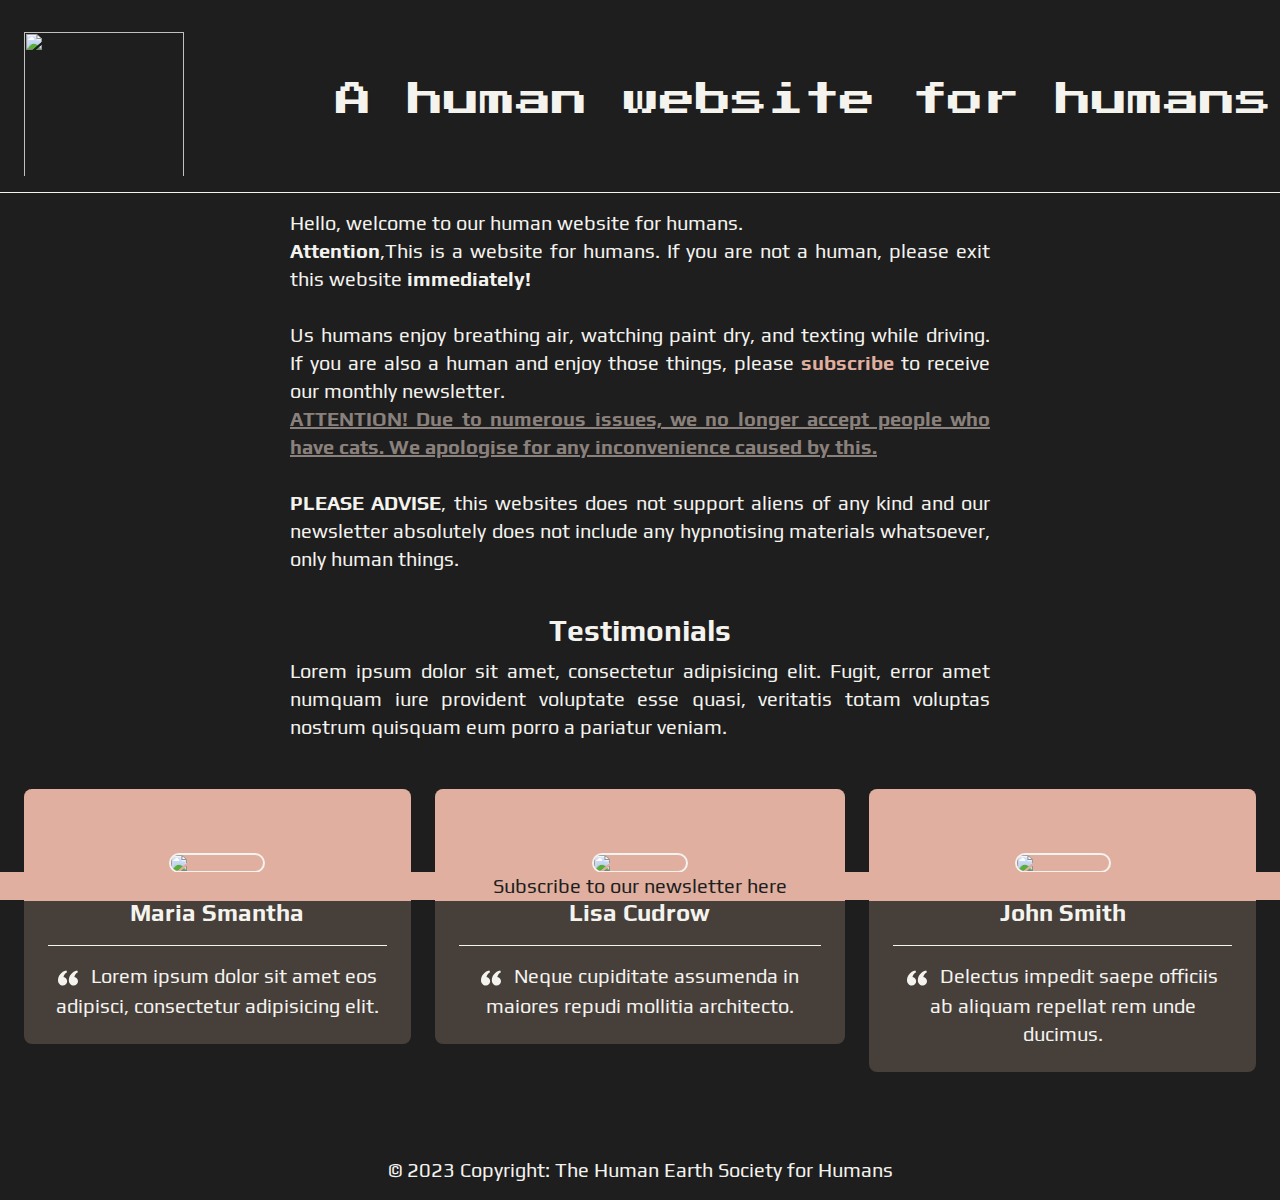
==== index.html @ 380e551c "Update index.html" ====
<!doctype html>
<html lang="en">
<head>
  <meta charset="UTF-8">
  <meta name="viewport" content="width=device-width, initial-scale=1.0">

  <!--fonts-->
  <link rel="preconnect" href="https://fonts.googleapis.com">
<link rel="preconnect" href="https://fonts.gstatic.com" crossorigin>
<link href="https://fonts.googleapis.com/css2?family=Noto+Sans+Linear+B&family=Play&family=Press+Start+2P&display=swap" rel="stylesheet">

  <link href="output.css" rel="stylesheet">

  <title>Human website</title>
</head>

<body class="bg-col6 font-play text-col4 md:text-xl">
    <!--header-->
    <div class="flex flex-row">
        <img src="https://github.com/rebekkarutm/html_css-tailwind/blob/main/logo.png?raw=true" class="basis-1/4 object-contain h-40 w-40 mt-4 pl-1 md:pt-4 md:pl-6 md:mb-4">
        <h1 class="basis-3/4 font-press-start pb-4 pt-8 pl-4 md:pt-20 text-3xl lg:text-4xl lg:whitespace-nowrap">
            A human website for humans
        </h1>
    </div>
    <hr>
    <div class="max-w-sm md:max-w-[700px] mx-auto text-justify pt-4">
        <p>Hello, welcome to our human website for humans.</p>
        <p><strong>Attention</strong>,This is a website for humans. If you are not a human, please exit this website <strong>immediately!</strong></p>
        <br>
        <p>
            Us humans enjoy breathing air, watching paint dry, and texting while driving. If you are also a human and enjoy those things, please 
            <a href="/src/newsletter.html" class="text-col5 font-extrabold hover:underline">subscribe</a>
            to receive our monthly newsletter.
            <p class="text-col2 font-bold underline">ATTENTION! Due to numerous issues, we no longer accept people who have cats. We apologise for any inconvenience caused by this.</p>
        </p>
        <br>
        <p><strong>PLEASE ADVISE</strong>, this websites does not support aliens of any kind and our newsletter absolutely does not include any hypnotising materials whatsoever, only human things.</p>
    </div>

    <!--testimonial section-->
  <div class="mx-auto text-center md:max-w-xl lg:max-w-3xl">
    <h3 class="mb-2 text-3xl font-bold pt-10">Testimonials</h3>
    <p class="max-w-sm md:max-w-[700px] mx-auto text-justify mb-2 md:mb-12 md:pb-0">
      Lorem ipsum dolor sit amet, consectetur adipisicing elit. Fugit,
      error amet numquam iure provident voluptate esse quasi, veritatis
      totam voluptas nostrum quisquam eum porro a pariatur veniam.
    </p>
  </div>
  <!--first testimonial-->
  <div class="grid gap-6 text-center md:grid-cols-3">
    <div class="md:pl-6">
      <div
        class="block rounded-lg bg-col1">
        <div class="h-28 overflow-hidden rounded-t-lg bg-col5"></div>
        <div
          class="mx-auto -mt-12 w-24 overflow-hidden rounded-full border-2">
          <img
            src="https://tecdn.b-cdn.net/img/Photos/Avatars/img%20(1).webp" />
        </div>
        <div class="p-6">
          <h4 class="mb-4 text-2xl font-semibold">Maria Smantha</h4>
          <hr/>
          <p class="mt-4">
            <svg
              xmlns="http://www.w3.org/2000/svg"
              fill="currentColor"
              class="inline-block h-7 w-7 pr-2"
              viewBox="0 0 24 24">
              <path
                d="M13 14.725c0-5.141 3.892-10.519 10-11.725l.984 2.126c-2.215.835-4.163 3.742-4.38 5.746 2.491.392 4.396 2.547 4.396 5.149 0 3.182-2.584 4.979-5.199 4.979-3.015 0-5.801-2.305-5.801-6.275zm-13 0c0-5.141 3.892-10.519 10-11.725l.984 2.126c-2.215.835-4.163 3.742-4.38 5.746 2.491.392 4.396 2.547 4.396 5.149 0 3.182-2.584 4.979-5.199 4.979-3.015 0-5.801-2.305-5.801-6.275z" />
            </svg>
            Lorem ipsum dolor sit amet eos adipisci, consectetur
            adipisicing elit.
          </p>
        </div>
      </div>
    </div>
    <!--second testimonial-->
    <div>
      <div
        class="block rounded-lg bg-col1">
        <div class="h-28 overflow-hidden rounded-t-lg bg-col5"></div>
        <div
          class="mx-auto -mt-12 w-24 overflow-hidden rounded-full border-2">
          <img
            src="https://tecdn.b-cdn.net/img/Photos/Avatars/img%20(2).webp" />
        </div>
        <div class="p-6">
          <h4 class="mb-4 text-2xl font-semibold">Lisa Cudrow</h4>
          <hr/>
          <p class="mt-4">
            <svg
              xmlns="http://www.w3.org/2000/svg"
              fill="currentColor"
              class="inline-block h-7 w-7 pr-2"
              viewBox="0 0 24 24">
              <path
                d="M13 14.725c0-5.141 3.892-10.519 10-11.725l.984 2.126c-2.215.835-4.163 3.742-4.38 5.746 2.491.392 4.396 2.547 4.396 5.149 0 3.182-2.584 4.979-5.199 4.979-3.015 0-5.801-2.305-5.801-6.275zm-13 0c0-5.141 3.892-10.519 10-11.725l.984 2.126c-2.215.835-4.163 3.742-4.38 5.746 2.491.392 4.396 2.547 4.396 5.149 0 3.182-2.584 4.979-5.199 4.979-3.015 0-5.801-2.305-5.801-6.275z" />
            </svg>
            Neque cupiditate assumenda in maiores repudi mollitia
            architecto.
          </p>
        </div>
      </div>
    </div>
    <!--third testimonial-->
    <div class="md:pr-6">
      <div
        class="block rounded-lg bg-col1">
        <div class="h-28 overflow-hidden rounded-t-lg bg-col5"></div>
        <div
          class="mx-auto -mt-12 w-24 overflow-hidden rounded-full border-2">
          <img
            src="https://tecdn.b-cdn.net/img/Photos/Avatars/img%20(9).webp" />
        </div>
        <div class="p-6">
          <h4 class="mb-4 text-2xl font-semibold">John Smith</h4>
          <hr/>
          <p class="mt-4">
            <svg
              xmlns="http://www.w3.org/2000/svg"
              fill="currentColor"
              class="inline-block h-7 w-7 pr-2"
              viewBox="0 0 24 24">
              <path
                d="M13 14.725c0-5.141 3.892-10.519 10-11.725l.984 2.126c-2.215.835-4.163 3.742-4.38 5.746 2.491.392 4.396 2.547 4.396 5.149 0 3.182-2.584 4.979-5.199 4.979-3.015 0-5.801-2.305-5.801-6.275zm-13 0c0-5.141 3.892-10.519 10-11.725l.984 2.126c-2.215.835-4.163 3.742-4.38 5.746 2.491.392 4.396 2.547 4.396 5.149 0 3.182-2.584 4.979-5.199 4.979-3.015 0-5.801-2.305-5.801-6.275z" />
            </svg>
            Delectus impedit saepe officiis ab aliquam repellat rem unde
            ducimus.
          </p>
        </div>
      </div>
    </div>
  </div>
</section>
<!--subscribe-->
<footer class="... sticky bottom-0 bg-col5 text-col6 text-center mt-10"><a href="/src/newsletter.html" class="hover:underline">Subscribe to our newsletter here</a></footer>
<!--footer-->
<footer
  class="text-center lg:text-left">
  <div class="p-4 text-center">
    © 2023 Copyright: The Human Earth Society for Humans
  </div>
</footer>
</body>
</html>
---- output.css ----
/*
! tailwindcss v3.3.3 | MIT License | https://tailwindcss.com
*/

/*
1. Prevent padding and border from affecting element width. (https://github.com/mozdevs/cssremedy/issues/4)
2. Allow adding a border to an element by just adding a border-width. (https://github.com/tailwindcss/tailwindcss/pull/116)
*/

*,
::before,
::after {
  box-sizing: border-box;
  /* 1 */
  border-width: 0;
  /* 2 */
  border-style: solid;
  /* 2 */
  border-color: currentColor;
  /* 2 */
}

::before,
::after {
  --tw-content: '';
}

/*
1. Use a consistent sensible line-height in all browsers.
2. Prevent adjustments of font size after orientation changes in iOS.
3. Use a more readable tab size.
4. Use the user's configured `sans` font-family by default.
5. Use the user's configured `sans` font-feature-settings by default.
6. Use the user's configured `sans` font-variation-settings by default.
*/

html {
  line-height: 1.5;
  /* 1 */
  -webkit-text-size-adjust: 100%;
  /* 2 */
  -moz-tab-size: 4;
  /* 3 */
  -o-tab-size: 4;
     tab-size: 4;
  /* 3 */
  font-family: ui-sans-serif, system-ui, -apple-system, BlinkMacSystemFont, "Segoe UI", Roboto, "Helvetica Neue", Arial, "Noto Sans", sans-serif, "Apple Color Emoji", "Segoe UI Emoji", "Segoe UI Symbol", "Noto Color Emoji";
  /* 4 */
  font-feature-settings: normal;
  /* 5 */
  font-variation-settings: normal;
  /* 6 */
}

/*
1. Remove the margin in all browsers.
2. Inherit line-height from `html` so users can set them as a class directly on the `html` element.
*/

body {
  margin: 0;
  /* 1 */
  line-height: inherit;
  /* 2 */
}

/*
1. Add the correct height in Firefox.
2. Correct the inheritance of border color in Firefox. (https://bugzilla.mozilla.org/show_bug.cgi?id=190655)
3. Ensure horizontal rules are visible by default.
*/

hr {
  height: 0;
  /* 1 */
  color: inherit;
  /* 2 */
  border-top-width: 1px;
  /* 3 */
}

/*
Add the correct text decoration in Chrome, Edge, and Safari.
*/

abbr:where([title]) {
  -webkit-text-decoration: underline dotted;
          text-decoration: underline dotted;
}

/*
Remove the default font size and weight for headings.
*/

h1,
h2,
h3,
h4,
h5,
h6 {
  font-size: inherit;
  font-weight: inherit;
}

/*
Reset links to optimize for opt-in styling instead of opt-out.
*/

a {
  color: inherit;
  text-decoration: inherit;
}

/*
Add the correct font weight in Edge and Safari.
*/

b,
strong {
  font-weight: bolder;
}

/*
1. Use the user's configured `mono` font family by default.
2. Correct the odd `em` font sizing in all browsers.
*/

code,
kbd,
samp,
pre {
  font-family: ui-monospace, SFMono-Regular, Menlo, Monaco, Consolas, "Liberation Mono", "Courier New", monospace;
  /* 1 */
  font-size: 1em;
  /* 2 */
}

/*
Add the correct font size in all browsers.
*/

small {
  font-size: 80%;
}

/*
Prevent `sub` and `sup` elements from affecting the line height in all browsers.
*/

sub,
sup {
  font-size: 75%;
  line-height: 0;
  position: relative;
  vertical-align: baseline;
}

sub {
  bottom: -0.25em;
}

sup {
  top: -0.5em;
}

/*
1. Remove text indentation from table contents in Chrome and Safari. (https://bugs.chromium.org/p/chromium/issues/detail?id=999088, https://bugs.webkit.org/show_bug.cgi?id=201297)
2. Correct table border color inheritance in all Chrome and Safari. (https://bugs.chromium.org/p/chromium/issues/detail?id=935729, https://bugs.webkit.org/show_bug.cgi?id=195016)
3. Remove gaps between table borders by default.
*/

table {
  text-indent: 0;
  /* 1 */
  border-color: inherit;
  /* 2 */
  border-collapse: collapse;
  /* 3 */
}

/*
1. Change the font styles in all browsers.
2. Remove the margin in Firefox and Safari.
3. Remove default padding in all browsers.
*/

button,
input,
optgroup,
select,
textarea {
  font-family: inherit;
  /* 1 */
  font-feature-settings: inherit;
  /* 1 */
  font-variation-settings: inherit;
  /* 1 */
  font-size: 100%;
  /* 1 */
  font-weight: inherit;
  /* 1 */
  line-height: inherit;
  /* 1 */
  color: inherit;
  /* 1 */
  margin: 0;
  /* 2 */
  padding: 0;
  /* 3 */
}

/*
Remove the inheritance of text transform in Edge and Firefox.
*/

button,
select {
  text-transform: none;
}

/*
1. Correct the inability to style clickable types in iOS and Safari.
2. Remove default button styles.
*/

button,
[type='button'],
[type='reset'],
[type='submit'] {
  -webkit-appearance: button;
  /* 1 */
  background-color: transparent;
  /* 2 */
  background-image: none;
  /* 2 */
}

/*
Use the modern Firefox focus style for all focusable elements.
*/

:-moz-focusring {
  outline: auto;
}

/*
Remove the additional `:invalid` styles in Firefox. (https://github.com/mozilla/gecko-dev/blob/2f9eacd9d3d995c937b4251a5557d95d494c9be1/layout/style/res/forms.css#L728-L737)
*/

:-moz-ui-invalid {
  box-shadow: none;
}

/*
Add the correct vertical alignment in Chrome and Firefox.
*/

progress {
  vertical-align: baseline;
}

/*
Correct the cursor style of increment and decrement buttons in Safari.
*/

::-webkit-inner-spin-button,
::-webkit-outer-spin-button {
  height: auto;
}

/*
1. Correct the odd appearance in Chrome and Safari.
2. Correct the outline style in Safari.
*/

[type='search'] {
  -webkit-appearance: textfield;
  /* 1 */
  outline-offset: -2px;
  /* 2 */
}

/*
Remove the inner padding in Chrome and Safari on macOS.
*/

::-webkit-search-decoration {
  -webkit-appearance: none;
}

/*
1. Correct the inability to style clickable types in iOS and Safari.
2. Change font properties to `inherit` in Safari.
*/

::-webkit-file-upload-button {
  -webkit-appearance: button;
  /* 1 */
  font: inherit;
  /* 2 */
}

/*
Add the correct display in Chrome and Safari.
*/

summary {
  display: list-item;
}

/*
Removes the default spacing and border for appropriate elements.
*/

blockquote,
dl,
dd,
h1,
h2,
h3,
h4,
h5,
h6,
hr,
figure,
p,
pre {
  margin: 0;
}

fieldset {
  margin: 0;
  padding: 0;
}

legend {
  padding: 0;
}

ol,
ul,
menu {
  list-style: none;
  margin: 0;
  padding: 0;
}

/*
Reset default styling for dialogs.
*/

dialog {
  padding: 0;
}

/*
Prevent resizing textareas horizontally by default.
*/

textarea {
  resize: vertical;
}

/*
1. Reset the default placeholder opacity in Firefox. (https://github.com/tailwindlabs/tailwindcss/issues/3300)
2. Set the default placeholder color to the user's configured gray 400 color.
*/

input::-moz-placeholder, textarea::-moz-placeholder {
  opacity: 1;
  /* 1 */
  color: #9ca3af;
  /* 2 */
}

input::placeholder,
textarea::placeholder {
  opacity: 1;
  /* 1 */
  color: #9ca3af;
  /* 2 */
}

/*
Set the default cursor for buttons.
*/

button,
[role="button"] {
  cursor: pointer;
}

/*
Make sure disabled buttons don't get the pointer cursor.
*/

:disabled {
  cursor: default;
}

/*
1. Make replaced elements `display: block` by default. (https://github.com/mozdevs/cssremedy/issues/14)
2. Add `vertical-align: middle` to align replaced elements more sensibly by default. (https://github.com/jensimmons/cssremedy/issues/14#issuecomment-634934210)
   This can trigger a poorly considered lint error in some tools but is included by design.
*/

img,
svg,
video,
canvas,
audio,
iframe,
embed,
object {
  display: block;
  /* 1 */
  vertical-align: middle;
  /* 2 */
}

/*
Constrain images and videos to the parent width and preserve their intrinsic aspect ratio. (https://github.com/mozdevs/cssremedy/issues/14)
*/

img,
video {
  max-width: 100%;
  height: auto;
}

/* Make elements with the HTML hidden attribute stay hidden by default */

[hidden] {
  display: none;
}

*, ::before, ::after {
  --tw-border-spacing-x: 0;
  --tw-border-spacing-y: 0;
  --tw-translate-x: 0;
  --tw-translate-y: 0;
  --tw-rotate: 0;
  --tw-skew-x: 0;
  --tw-skew-y: 0;
  --tw-scale-x: 1;
  --tw-scale-y: 1;
  --tw-pan-x:  ;
  --tw-pan-y:  ;
  --tw-pinch-zoom:  ;
  --tw-scroll-snap-strictness: proximity;
  --tw-gradient-from-position:  ;
  --tw-gradient-via-position:  ;
  --tw-gradient-to-position:  ;
  --tw-ordinal:  ;
  --tw-slashed-zero:  ;
  --tw-numeric-figure:  ;
  --tw-numeric-spacing:  ;
  --tw-numeric-fraction:  ;
  --tw-ring-inset:  ;
  --tw-ring-offset-width: 0px;
  --tw-ring-offset-color: #fff;
  --tw-ring-color: rgb(59 130 246 / 0.5);
  --tw-ring-offset-shadow: 0 0 #0000;
  --tw-ring-shadow: 0 0 #0000;
  --tw-shadow: 0 0 #0000;
  --tw-shadow-colored: 0 0 #0000;
  --tw-blur:  ;
  --tw-brightness:  ;
  --tw-contrast:  ;
  --tw-grayscale:  ;
  --tw-hue-rotate:  ;
  --tw-invert:  ;
  --tw-saturate:  ;
  --tw-sepia:  ;
  --tw-drop-shadow:  ;
  --tw-backdrop-blur:  ;
  --tw-backdrop-brightness:  ;
  --tw-backdrop-contrast:  ;
  --tw-backdrop-grayscale:  ;
  --tw-backdrop-hue-rotate:  ;
  --tw-backdrop-invert:  ;
  --tw-backdrop-opacity:  ;
  --tw-backdrop-saturate:  ;
  --tw-backdrop-sepia:  ;
}

::backdrop {
  --tw-border-spacing-x: 0;
  --tw-border-spacing-y: 0;
  --tw-translate-x: 0;
  --tw-translate-y: 0;
  --tw-rotate: 0;
  --tw-skew-x: 0;
  --tw-skew-y: 0;
  --tw-scale-x: 1;
  --tw-scale-y: 1;
  --tw-pan-x:  ;
  --tw-pan-y:  ;
  --tw-pinch-zoom:  ;
  --tw-scroll-snap-strictness: proximity;
  --tw-gradient-from-position:  ;
  --tw-gradient-via-position:  ;
  --tw-gradient-to-position:  ;
  --tw-ordinal:  ;
  --tw-slashed-zero:  ;
  --tw-numeric-figure:  ;
  --tw-numeric-spacing:  ;
  --tw-numeric-fraction:  ;
  --tw-ring-inset:  ;
  --tw-ring-offset-width: 0px;
  --tw-ring-offset-color: #fff;
  --tw-ring-color: rgb(59 130 246 / 0.5);
  --tw-ring-offset-shadow: 0 0 #0000;
  --tw-ring-shadow: 0 0 #0000;
  --tw-shadow: 0 0 #0000;
  --tw-shadow-colored: 0 0 #0000;
  --tw-blur:  ;
  --tw-brightness:  ;
  --tw-contrast:  ;
  --tw-grayscale:  ;
  --tw-hue-rotate:  ;
  --tw-invert:  ;
  --tw-saturate:  ;
  --tw-sepia:  ;
  --tw-drop-shadow:  ;
  --tw-backdrop-blur:  ;
  --tw-backdrop-brightness:  ;
  --tw-backdrop-contrast:  ;
  --tw-backdrop-grayscale:  ;
  --tw-backdrop-hue-rotate:  ;
  --tw-backdrop-invert:  ;
  --tw-backdrop-opacity:  ;
  --tw-backdrop-saturate:  ;
  --tw-backdrop-sepia:  ;
}

.absolute {
  position: absolute;
}

.sticky {
  position: sticky;
}

.bottom-0 {
  bottom: 0px;
}

.mx-auto {
  margin-left: auto;
  margin-right: auto;
}

.-mt-12 {
  margin-top: -3rem;
}

.mb-2 {
  margin-bottom: 0.5rem;
}

.mb-4 {
  margin-bottom: 1rem;
}

.mb-6 {
  margin-bottom: 1.5rem;
}

.ml-2 {
  margin-left: 0.5rem;
}

.mt-10 {
  margin-top: 2.5rem;
}

.mt-4 {
  margin-top: 1rem;
}

.mt-8 {
  margin-top: 2rem;
}

.block {
  display: block;
}

.inline-block {
  display: inline-block;
}

.flex {
  display: flex;
}

.grid {
  display: grid;
}

.h-10 {
  height: 2.5rem;
}

.h-28 {
  height: 7rem;
}

.h-32 {
  height: 8rem;
}

.h-4 {
  height: 1rem;
}

.h-40 {
  height: 10rem;
}

.h-5 {
  height: 1.25rem;
}

.h-7 {
  height: 1.75rem;
}

.h-16 {
  height: 4rem;
}

.h-24 {
  height: 6rem;
}

.w-10 {
  width: 2.5rem;
}

.w-24 {
  width: 6rem;
}

.w-32 {
  width: 8rem;
}

.w-4 {
  width: 1rem;
}

.w-40 {
  width: 10rem;
}

.w-7 {
  width: 1.75rem;
}

.w-full {
  width: 100%;
}

.w-20 {
  width: 5rem;
}

.w-16 {
  width: 4rem;
}

.max-w-2xl {
  max-width: 42rem;
}

.max-w-lg {
  max-width: 32rem;
}

.max-w-sm {
  max-width: 24rem;
}

.basis-1\/2 {
  flex-basis: 50%;
}

.basis-1 {
  flex-basis: 0.25rem;
}

.basis-1\/4 {
  flex-basis: 25%;
}

.basis-3\/4 {
  flex-basis: 75%;
}

.flex-row {
  flex-direction: row;
}

.items-start {
  align-items: flex-start;
}

.items-end {
  align-items: flex-end;
}

.items-center {
  align-items: center;
}

.justify-center {
  justify-content: center;
}

.justify-between {
  justify-content: space-between;
}

.justify-around {
  justify-content: space-around;
}

.gap-6 {
  gap: 1.5rem;
}

.gap-1 {
  gap: 0.25rem;
}

.overflow-hidden {
  overflow: hidden;
}

.rounded-full {
  border-radius: 9999px;
}

.rounded-lg {
  border-radius: 0.5rem;
}

.rounded-t-lg {
  border-top-left-radius: 0.5rem;
  border-top-right-radius: 0.5rem;
}

.border {
  border-width: 1px;
}

.border-2 {
  border-width: 2px;
}

.border-col3 {
  --tw-border-opacity: 1;
  border-color: rgb(188 184 177 / var(--tw-border-opacity));
}

.border-col1 {
  --tw-border-opacity: 1;
  border-color: rgb(70 63 58 / var(--tw-border-opacity));
}

.bg-col6 {
  --tw-bg-opacity: 1;
  background-color: rgb(30 30 30 / var(--tw-bg-opacity));
}

.bg-col1 {
  --tw-bg-opacity: 1;
  background-color: rgb(70 63 58 / var(--tw-bg-opacity));
}

.bg-col2 {
  --tw-bg-opacity: 1;
  background-color: rgb(138 129 124 / var(--tw-bg-opacity));
}

.bg-col5 {
  --tw-bg-opacity: 1;
  background-color: rgb(224 175 160 / var(--tw-bg-opacity));
}

.object-contain {
  -o-object-fit: contain;
     object-fit: contain;
}

.p-2 {
  padding: 0.5rem;
}

.p-2\.5 {
  padding: 0.625rem;
}

.p-4 {
  padding: 1rem;
}

.p-6 {
  padding: 1.5rem;
}

.px-5 {
  padding-left: 1.25rem;
  padding-right: 1.25rem;
}

.px-6 {
  padding-left: 1.5rem;
  padding-right: 1.5rem;
}

.py-2 {
  padding-top: 0.5rem;
  padding-bottom: 0.5rem;
}

.py-2\.5 {
  padding-top: 0.625rem;
  padding-bottom: 0.625rem;
}

.py-6 {
  padding-top: 1.5rem;
  padding-bottom: 1.5rem;
}

.pb-8 {
  padding-bottom: 2rem;
}

.pl-1 {
  padding-left: 0.25rem;
}

.pl-40 {
  padding-left: 10rem;
}

.pr-1 {
  padding-right: 0.25rem;
}

.pr-2 {
  padding-right: 0.5rem;
}

.pt-1 {
  padding-top: 0.25rem;
}

.pt-10 {
  padding-top: 2.5rem;
}

.pt-4 {
  padding-top: 1rem;
}

.pt-8 {
  padding-top: 2rem;
}

.pt-16 {
  padding-top: 4rem;
}

.pb-1 {
  padding-bottom: 0.25rem;
}

.pl-6 {
  padding-left: 1.5rem;
}

.pr-6 {
  padding-right: 1.5rem;
}

.pb-6 {
  padding-bottom: 1.5rem;
}

.pb-24 {
  padding-bottom: 6rem;
}

.pl-8 {
  padding-left: 2rem;
}

.pl-12 {
  padding-left: 3rem;
}

.pb-4 {
  padding-bottom: 1rem;
}

.pl-4 {
  padding-left: 1rem;
}

.pr-8 {
  padding-right: 2rem;
}

.text-center {
  text-align: center;
}

.text-justify {
  text-align: justify;
}

.align-baseline {
  vertical-align: baseline;
}

.font-play {
  font-family: Play;
}

.font-press-start {
  font-family: "Press Start 2p";
}

.text-2xl {
  font-size: 1.5rem;
  line-height: 2rem;
}

.text-3xl {
  font-size: 1.875rem;
  line-height: 2.25rem;
}

.text-sm {
  font-size: 0.875rem;
  line-height: 1.25rem;
}

.font-bold {
  font-weight: 700;
}

.font-medium {
  font-weight: 500;
}

.font-semibold {
  font-weight: 600;
}

.font-extrabold {
  font-weight: 800;
}

.text-col4 {
  --tw-text-opacity: 1;
  color: rgb(244 243 238 / var(--tw-text-opacity));
}

.text-col2 {
  --tw-text-opacity: 1;
  color: rgb(138 129 124 / var(--tw-text-opacity));
}

.text-col5 {
  --tw-text-opacity: 1;
  color: rgb(224 175 160 / var(--tw-text-opacity));
}

.text-col1 {
  --tw-text-opacity: 1;
  color: rgb(70 63 58 / var(--tw-text-opacity));
}

.text-col6 {
  --tw-text-opacity: 1;
  color: rgb(30 30 30 / var(--tw-text-opacity));
}

.underline {
  text-decoration-line: underline;
}

.hover\:underline:hover {
  text-decoration-line: underline;
}

.focus\:border-col5:focus {
  --tw-border-opacity: 1;
  border-color: rgb(224 175 160 / var(--tw-border-opacity));
}

.focus\:border-col1:focus {
  --tw-border-opacity: 1;
  border-color: rgb(70 63 58 / var(--tw-border-opacity));
}

.focus\:outline-none:focus {
  outline: 2px solid transparent;
  outline-offset: 2px;
}

.focus\:ring-4:focus {
  --tw-ring-offset-shadow: var(--tw-ring-inset) 0 0 0 var(--tw-ring-offset-width) var(--tw-ring-offset-color);
  --tw-ring-shadow: var(--tw-ring-inset) 0 0 0 calc(4px + var(--tw-ring-offset-width)) var(--tw-ring-color);
  box-shadow: var(--tw-ring-offset-shadow), var(--tw-ring-shadow), var(--tw-shadow, 0 0 #0000);
}

.focus\:ring-col1:focus {
  --tw-ring-opacity: 1;
  --tw-ring-color: rgb(70 63 58 / var(--tw-ring-opacity));
}

@media (min-width: 434px) {
  .sm\:h-20 {
    height: 5rem;
  }

  .sm\:h-10 {
    height: 2.5rem;
  }

  .sm\:h-12 {
    height: 3rem;
  }

  .sm\:w-auto {
    width: auto;
  }

  .sm\:w-20 {
    width: 5rem;
  }

  .sm\:w-10 {
    width: 2.5rem;
  }

  .sm\:w-12 {
    width: 3rem;
  }

  .sm\:pb-8 {
    padding-bottom: 2rem;
  }

  .sm\:pt-20 {
    padding-top: 5rem;
  }

  .sm\:pr-0 {
    padding-right: 0px;
  }
}

@media (min-width: 768px) {
  .md\:mb-12 {
    margin-bottom: 3rem;
  }

  .md\:mb-4 {
    margin-bottom: 1rem;
  }

  .md\:h-20 {
    height: 5rem;
  }

  .md\:h-40 {
    height: 10rem;
  }

  .md\:w-20 {
    width: 5rem;
  }

  .md\:w-40 {
    width: 10rem;
  }

  .md\:max-w-xl {
    max-width: 36rem;
  }

  .md\:max-w-2xl {
    max-width: 42rem;
  }

  .md\:max-w-\[700px\] {
    max-width: 700px;
  }

  .md\:grid-cols-2 {
    grid-template-columns: repeat(2, minmax(0, 1fr));
  }

  .md\:grid-cols-3 {
    grid-template-columns: repeat(3, minmax(0, 1fr));
  }

  .md\:pb-0 {
    padding-bottom: 0px;
  }

  .md\:pl-0 {
    padding-left: 0px;
  }

  .md\:pl-6 {
    padding-left: 1.5rem;
  }

  .md\:pr-6 {
    padding-right: 1.5rem;
  }

  .md\:pt-6 {
    padding-top: 1.5rem;
  }

  .md\:pt-5 {
    padding-top: 1.25rem;
  }

  .md\:pt-4 {
    padding-top: 1rem;
  }

  .md\:pb-4 {
    padding-bottom: 1rem;
  }

  .md\:pr-0 {
    padding-right: 0px;
  }

  .md\:pb-8 {
    padding-bottom: 2rem;
  }

  .md\:pt-16 {
    padding-top: 4rem;
  }

  .md\:pt-20 {
    padding-top: 5rem;
  }

  .md\:text-3xl {
    font-size: 1.875rem;
    line-height: 2.25rem;
  }

  .md\:text-lg {
    font-size: 1.125rem;
    line-height: 1.75rem;
  }

  .md\:text-xl {
    font-size: 1.25rem;
    line-height: 1.75rem;
  }
}

@media (min-width: 1024px) {
  .lg\:max-w-3xl {
    max-width: 48rem;
  }

  .lg\:whitespace-nowrap {
    white-space: nowrap;
  }

  .lg\:text-left {
    text-align: left;
  }

  .lg\:text-4xl {
    font-size: 2.25rem;
    line-height: 2.5rem;
  }
}
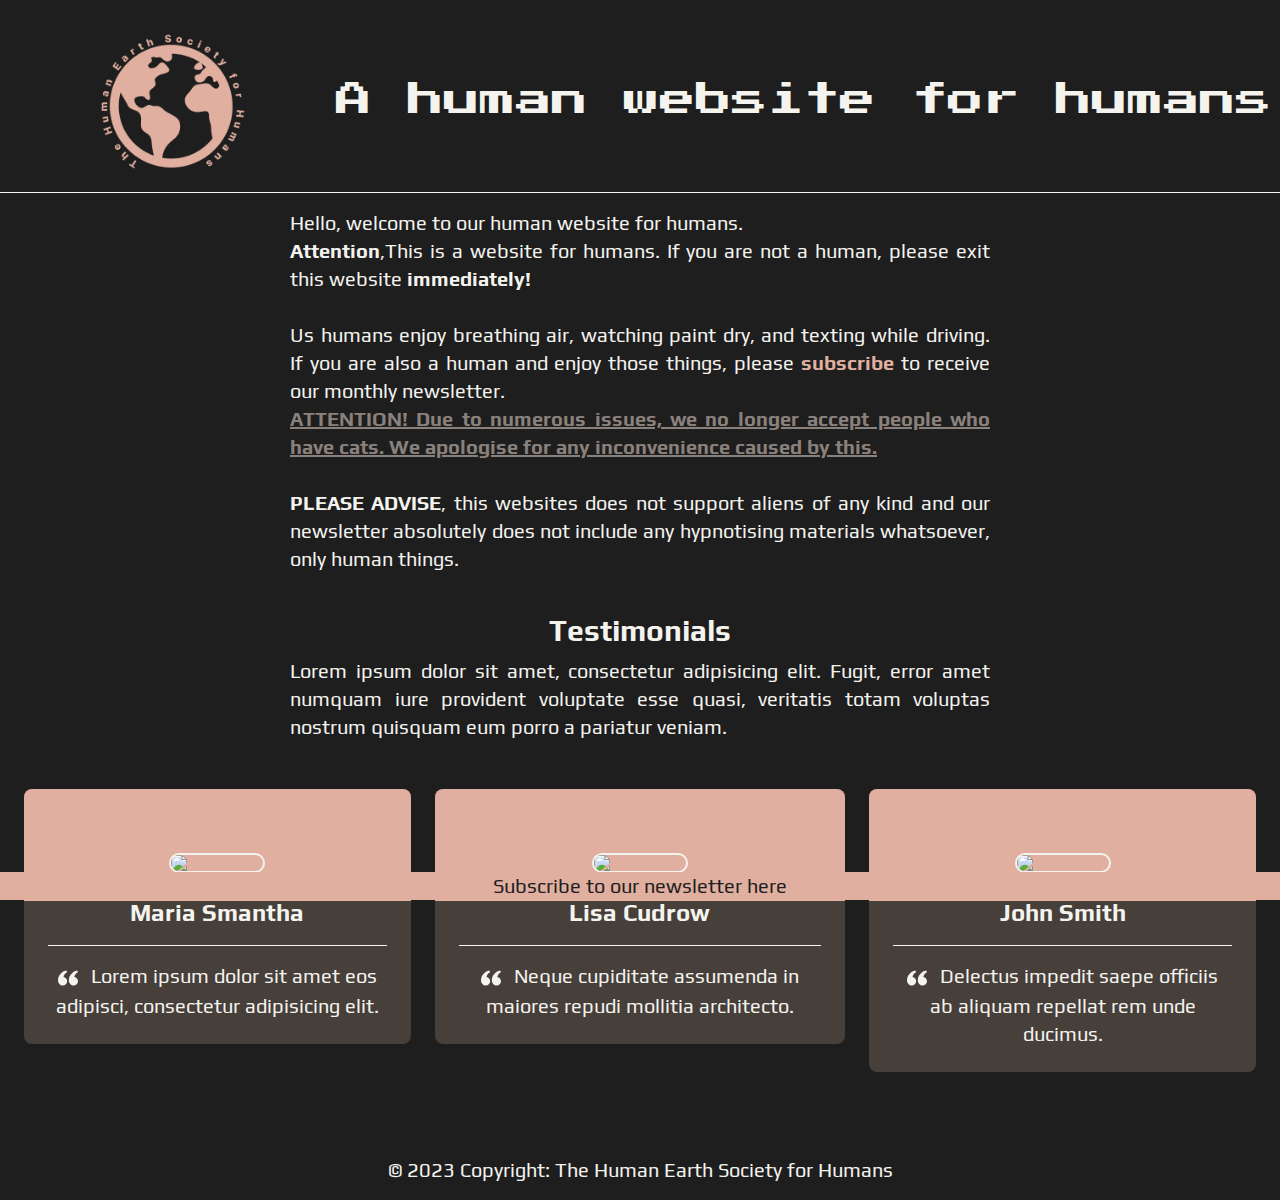
==== commit 26cec65b: "Update index.html" ====
--- a/index.html
+++ b/index.html
@@ -17,7 +17,7 @@
 <body class="bg-col6 font-play text-col4 md:text-xl">
     <!--header-->
     <div class="flex flex-row">
-        <img src="https://github.com/rebekkarutm/html_css-tailwind/blob/main/logo.png?raw=true" class="basis-1/4 object-contain h-40 w-40 mt-4 pl-1 md:pt-4 md:pl-6 md:mb-4">
+        <img src="logo.png" class="basis-1/4 object-contain h-40 w-40 mt-4 pl-1 md:pt-4 md:pl-6 md:mb-4">
         <h1 class="basis-3/4 font-press-start pb-4 pt-8 pl-4 md:pt-20 text-3xl lg:text-4xl lg:whitespace-nowrap">
             A human website for humans
         </h1>
@@ -29,7 +29,7 @@
         <br>
         <p>
             Us humans enjoy breathing air, watching paint dry, and texting while driving. If you are also a human and enjoy those things, please 
-            <a href="/src/newsletter.html" class="text-col5 font-extrabold hover:underline">subscribe</a>
+            <a href="newsletter.html" class="text-col5 font-extrabold hover:underline">subscribe</a>
             to receive our monthly newsletter.
             <p class="text-col2 font-bold underline">ATTENTION! Due to numerous issues, we no longer accept people who have cats. We apologise for any inconvenience caused by this.</p>
         </p>
@@ -134,7 +134,7 @@
   </div>
 </section>
 <!--subscribe-->
-<footer class="... sticky bottom-0 bg-col5 text-col6 text-center mt-10"><a href="/src/newsletter.html" class="hover:underline">Subscribe to our newsletter here</a></footer>
+<footer class="... sticky bottom-0 bg-col5 text-col6 text-center mt-10"><a href="newsletter.html" class="hover:underline">Subscribe to our newsletter here</a></footer>
 <!--footer-->
 <footer
   class="text-center lg:text-left">
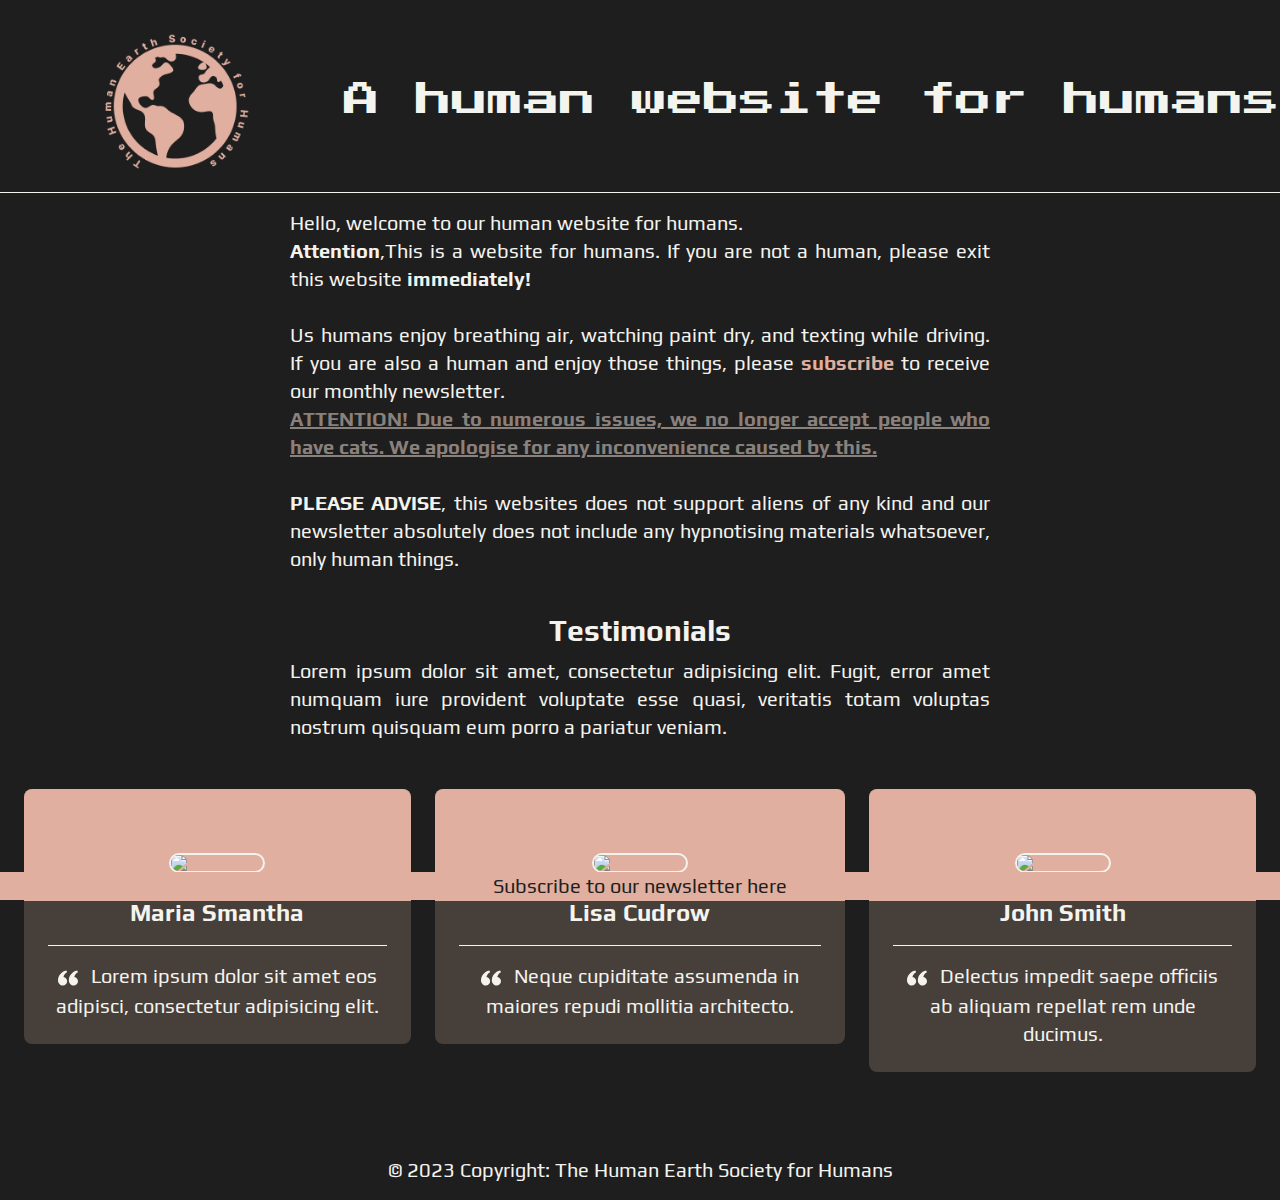
==== commit 41ce92c2: "Update index.html" ====
--- a/index.html
+++ b/index.html
@@ -17,8 +17,8 @@
 <body class="bg-col6 font-play text-col4 md:text-xl">
     <!--header-->
     <div class="flex flex-row">
-        <img src="logo.png" class="basis-1/4 object-contain h-40 w-40 mt-4 pl-1 md:pt-4 md:pl-6 md:mb-4">
-        <h1 class="basis-3/4 font-press-start pb-4 pt-8 pl-4 md:pt-20 text-3xl lg:text-4xl lg:whitespace-nowrap">
+        <img src="logo.png" class="basis-1/2 object-contain h-40 w-40 mt-4 pl-1 md:pt-4 md:pl-6 md:mb-4">
+        <h1 class="basis-1/2 font-press-start pb-4 pt-8 pl-4 md:pt-20 text-3xl lg:text-4xl lg:whitespace-nowrap">
             A human website for humans
         </h1>
     </div>
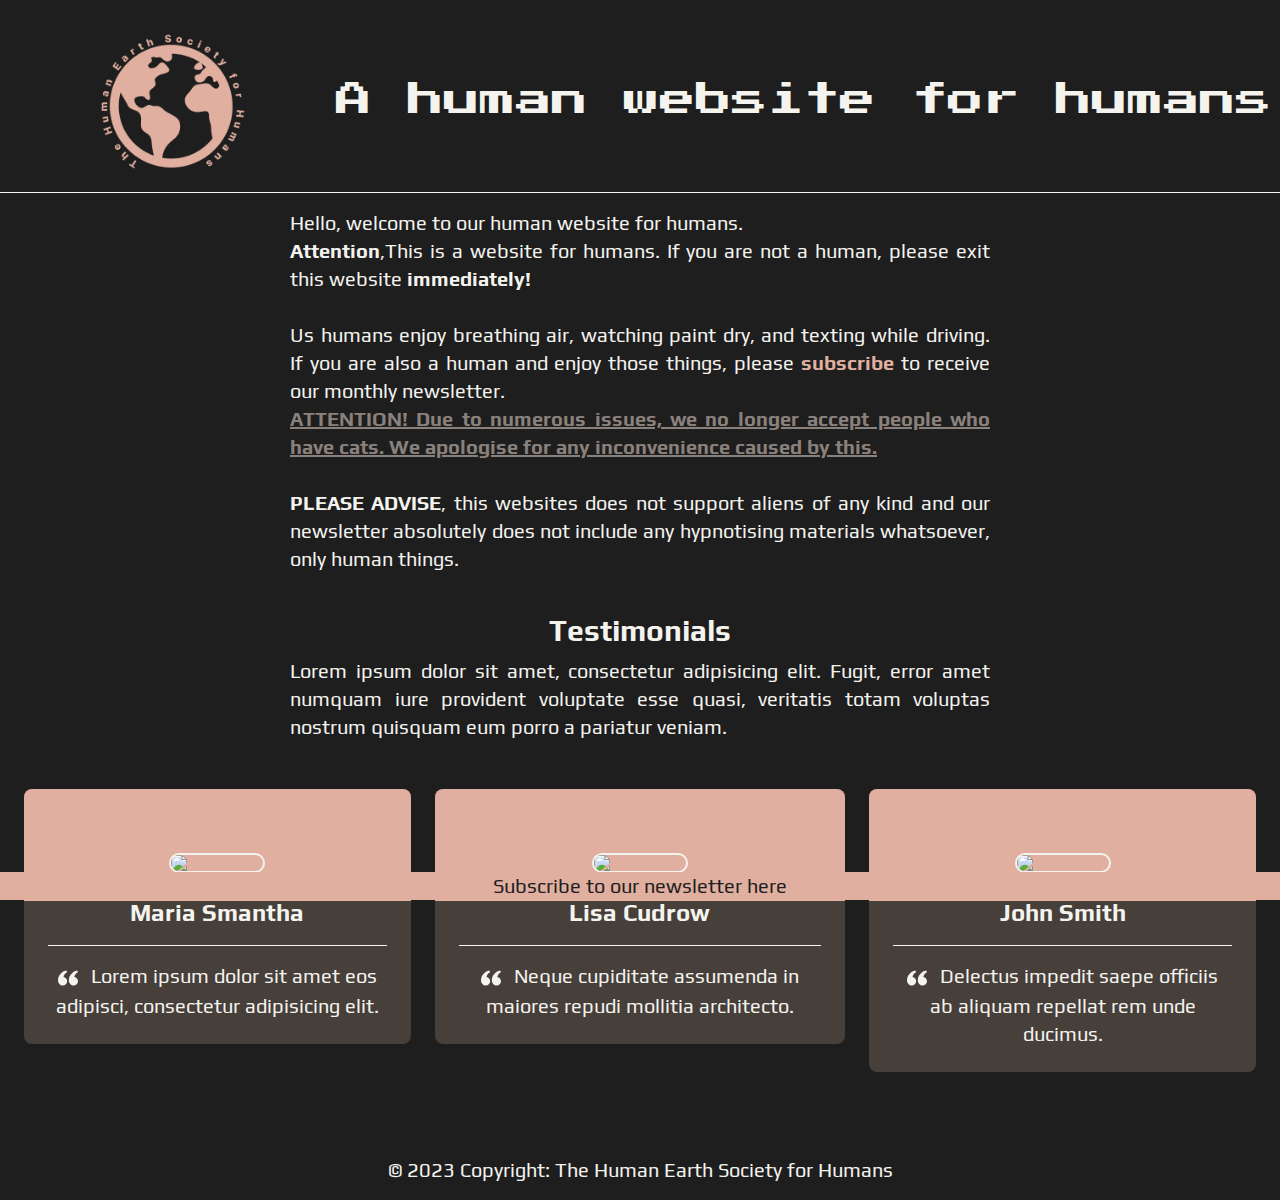
==== commit 01e48ef6: "Update index.html" ====
--- a/index.html
+++ b/index.html
@@ -17,8 +17,8 @@
 <body class="bg-col6 font-play text-col4 md:text-xl">
     <!--header-->
     <div class="flex flex-row">
-        <img src="logo.png" class="basis-1/2 object-contain h-40 w-40 mt-4 pl-1 md:pt-4 md:pl-6 md:mb-4">
-        <h1 class="basis-1/2 font-press-start pb-4 pt-8 pl-4 md:pt-20 text-3xl lg:text-4xl lg:whitespace-nowrap">
+        <img src="logo.png" class="basis-1/4 lg:basis-1/3 object-contain h-40 w-40 mt-4 pl-1 md:pt-4 md:pl-6 md:mb-4">
+        <h1 class="basis-3/4 lg:basis-2/3 font-press-start pb-4 pt-8 pl-4 md:pt-20 text-3xl lg:text-4xl lg:whitespace-nowrap">
             A human website for humans
         </h1>
     </div>
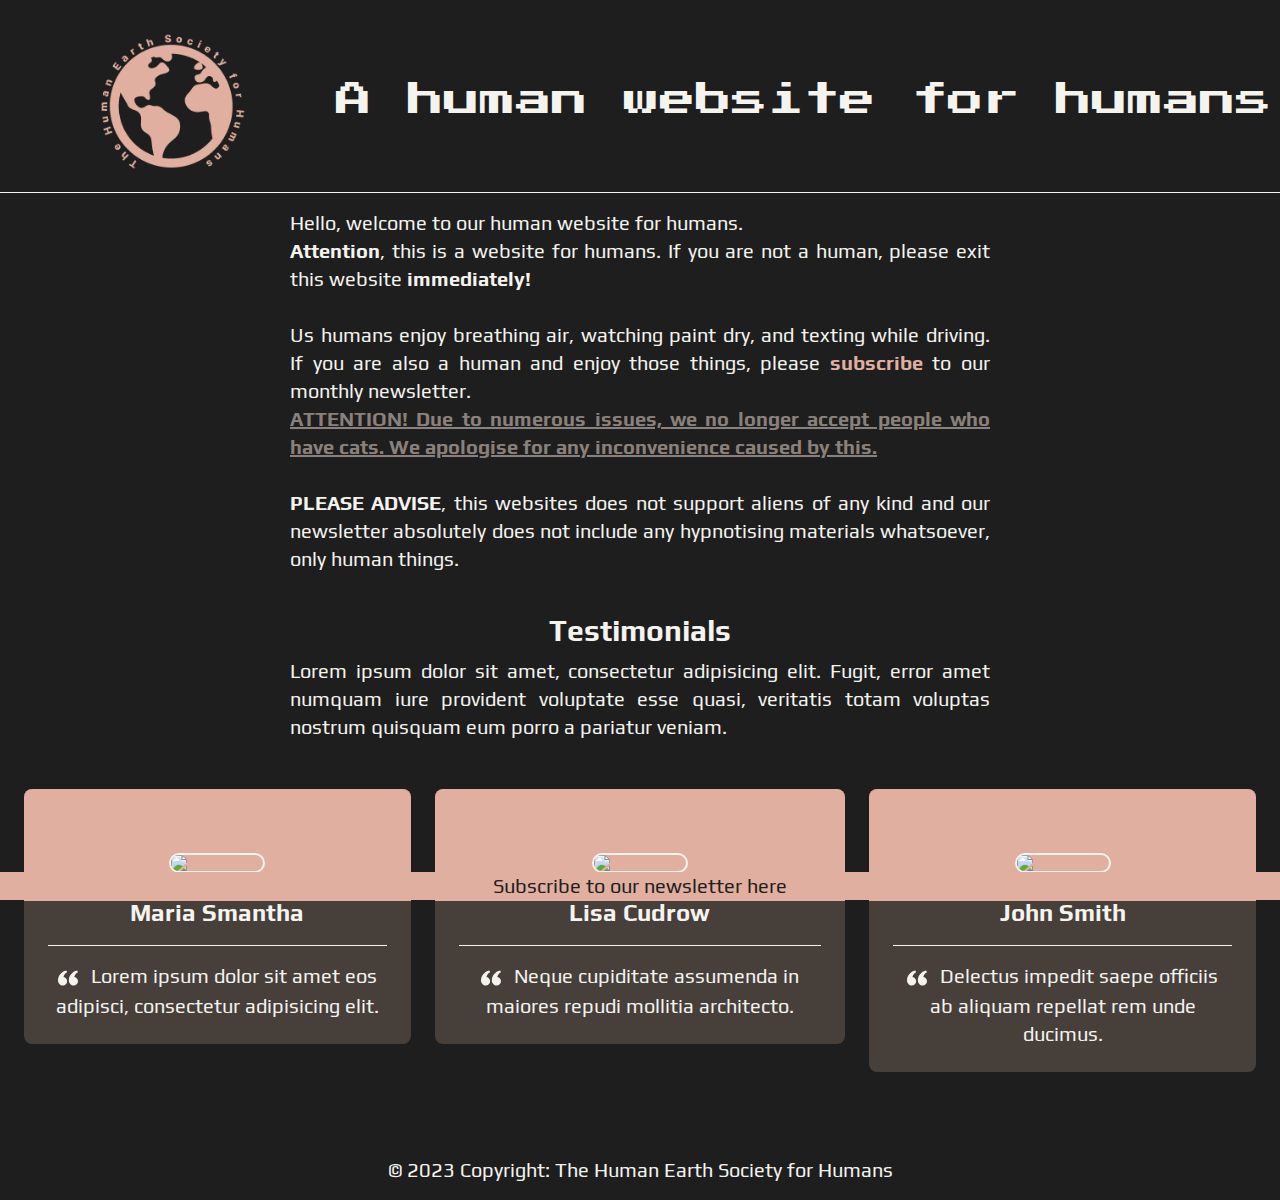
==== commit c0399829: "Update index.html" ====
--- a/index.html
+++ b/index.html
@@ -17,20 +17,20 @@
 <body class="bg-col6 font-play text-col4 md:text-xl">
     <!--header-->
     <div class="flex flex-row">
-        <img src="logo.png" class="basis-1/4 lg:basis-1/3 object-contain h-40 w-40 mt-4 pl-1 md:pt-4 md:pl-6 md:mb-4">
-        <h1 class="basis-3/4 lg:basis-2/3 font-press-start pb-4 pt-8 pl-4 md:pt-20 text-3xl lg:text-4xl lg:whitespace-nowrap">
+        <img src="logo.png" class="basis-1/4 xl:basis-1/3 object-contain h-40 w-40 mt-4 pl-1 md:pt-4 md:pl-6 md:mb-4">
+        <h1 class="basis-3/4 xl:basis-2/3 font-press-start pb-4 pt-8 pl-4 md:pt-20 text-3xl lg:text-4xl lg:whitespace-nowrap">
             A human website for humans
         </h1>
     </div>
     <hr>
     <div class="max-w-sm md:max-w-[700px] mx-auto text-justify pt-4">
         <p>Hello, welcome to our human website for humans.</p>
-        <p><strong>Attention</strong>,This is a website for humans. If you are not a human, please exit this website <strong>immediately!</strong></p>
+        <p><strong>Attention</strong>, this is a website for humans. If you are not a human, please exit this website <strong>immediately!</strong></p>
         <br>
         <p>
             Us humans enjoy breathing air, watching paint dry, and texting while driving. If you are also a human and enjoy those things, please 
             <a href="newsletter.html" class="text-col5 font-extrabold hover:underline">subscribe</a>
-            to receive our monthly newsletter.
+            to our monthly newsletter.
             <p class="text-col2 font-bold underline">ATTENTION! Due to numerous issues, we no longer accept people who have cats. We apologise for any inconvenience caused by this.</p>
         </p>
         <br>
